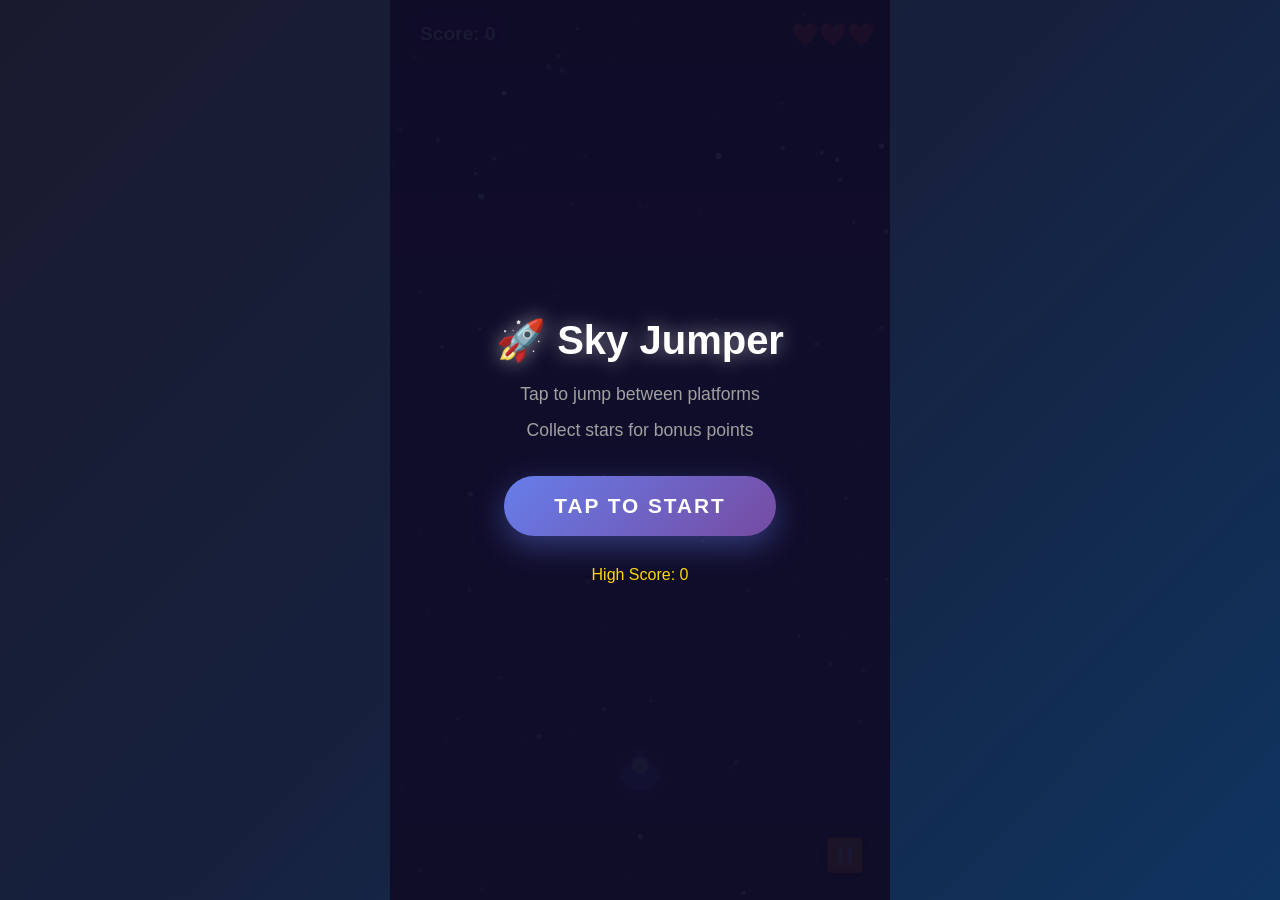
==== index.html @ 32a6c3a4 "Add Sky Jumper mobile game A fun HTML5 platformer game optimized for mobile: - Tap to jump, double-t" ====
<!DOCTYPE html>
<html lang="en">
<head>
    <meta charset="UTF-8">
    <meta name="viewport" content="width=device-width, initial-scale=1.0, user-scalable=no, maximum-scale=1.0">
    <meta name="apple-mobile-web-app-capable" content="yes">
    <meta name="mobile-web-app-capable" content="yes">
    <title>Sky Jumper - Mobile Game</title>
    <link rel="stylesheet" href="style.css">
</head>
<body>
    <div id="game-container">
        <canvas id="gameCanvas"></canvas>

        <div id="start-screen" class="screen">
            <h1>🚀 Sky Jumper</h1>
            <p>Tap to jump between platforms</p>
            <p>Collect stars for bonus points</p>
            <button id="start-btn">TAP TO START</button>
            <div class="high-score">High Score: <span id="high-score-display">0</span></div>
        </div>

        <div id="game-over-screen" class="screen hidden">
            <h1>Game Over</h1>
            <p>Score: <span id="final-score">0</span></p>
            <p>Best: <span id="best-score">0</span></p>
            <button id="restart-btn">PLAY AGAIN</button>
        </div>

        <div id="hud">
            <div id="score">Score: 0</div>
            <div id="lives">❤️❤️❤️</div>
        </div>

        <div id="pause-btn">⏸️</div>

        <div id="pause-screen" class="screen hidden">
            <h1>Paused</h1>
            <button id="resume-btn">RESUME</button>
        </div>
    </div>

    <script src="game.js"></script>
</body>
</html>
---- style.css ----
* {
    margin: 0;
    padding: 0;
    box-sizing: border-box;
    -webkit-tap-highlight-color: transparent;
}

body {
    font-family: 'Segoe UI', Tahoma, Geneva, Verdana, sans-serif;
    background: linear-gradient(135deg, #1a1a2e 0%, #16213e 50%, #0f3460 100%);
    min-height: 100vh;
    overflow: hidden;
    touch-action: manipulation;
}

#game-container {
    position: relative;
    width: 100vw;
    height: 100vh;
    max-width: 500px;
    margin: 0 auto;
    overflow: hidden;
}

#gameCanvas {
    display: block;
    width: 100%;
    height: 100%;
    background: linear-gradient(180deg, #0f0c29 0%, #302b63 50%, #24243e 100%);
}

.screen {
    position: absolute;
    top: 0;
    left: 0;
    width: 100%;
    height: 100%;
    display: flex;
    flex-direction: column;
    justify-content: center;
    align-items: center;
    background: rgba(15, 12, 41, 0.95);
    color: white;
    text-align: center;
    padding: 20px;
    z-index: 10;
}

.screen.hidden {
    display: none;
}

.screen h1 {
    font-size: 2.5rem;
    margin-bottom: 20px;
    text-shadow: 0 0 20px rgba(255, 255, 255, 0.5);
    animation: pulse 2s ease-in-out infinite;
}

@keyframes pulse {
    0%, 100% { transform: scale(1); }
    50% { transform: scale(1.05); }
}

.screen p {
    font-size: 1.1rem;
    margin-bottom: 15px;
    color: #a0a0a0;
}

.screen button {
    padding: 18px 50px;
    font-size: 1.3rem;
    font-weight: bold;
    color: white;
    background: linear-gradient(135deg, #667eea 0%, #764ba2 100%);
    border: none;
    border-radius: 50px;
    cursor: pointer;
    margin-top: 20px;
    box-shadow: 0 10px 30px rgba(102, 126, 234, 0.4);
    transition: all 0.3s ease;
    text-transform: uppercase;
    letter-spacing: 2px;
}

.screen button:hover,
.screen button:active {
    transform: translateY(-3px);
    box-shadow: 0 15px 40px rgba(102, 126, 234, 0.6);
}

.high-score {
    margin-top: 30px;
    font-size: 1rem;
    color: #ffd700;
}

#hud {
    position: absolute;
    top: 15px;
    left: 15px;
    right: 15px;
    display: flex;
    justify-content: space-between;
    align-items: center;
    color: white;
    font-size: 1.2rem;
    font-weight: bold;
    text-shadow: 2px 2px 4px rgba(0, 0, 0, 0.5);
    z-index: 5;
    pointer-events: none;
}

#score {
    background: rgba(0, 0, 0, 0.3);
    padding: 8px 15px;
    border-radius: 20px;
}

#lives {
    font-size: 1.4rem;
}

#pause-btn {
    position: absolute;
    bottom: 20px;
    right: 20px;
    font-size: 2rem;
    background: rgba(0, 0, 0, 0.4);
    border-radius: 50%;
    width: 50px;
    height: 50px;
    display: flex;
    justify-content: center;
    align-items: center;
    cursor: pointer;
    z-index: 5;
    transition: transform 0.2s;
}

#pause-btn:active {
    transform: scale(0.9);
}

#final-score,
#best-score {
    color: #ffd700;
    font-size: 1.5rem;
}

/* Stars background animation */
@keyframes twinkle {
    0%, 100% { opacity: 0.3; }
    50% { opacity: 1; }
}

/* Mobile optimizations */
@media (max-width: 500px) {
    .screen h1 {
        font-size: 2rem;
    }

    .screen button {
        padding: 15px 40px;
        font-size: 1.1rem;
    }

    #hud {
        font-size: 1rem;
    }
}

/* Landscape warning */
@media (orientation: landscape) and (max-height: 500px) {
    body::after {
        content: "Please rotate your device to portrait mode";
        position: fixed;
        top: 0;
        left: 0;
        width: 100%;
        height: 100%;
        background: #1a1a2e;
        color: white;
        display: flex;
        justify-content: center;
        align-items: center;
        font-size: 1.2rem;
        text-align: center;
        padding: 20px;
        z-index: 9999;
    }
}
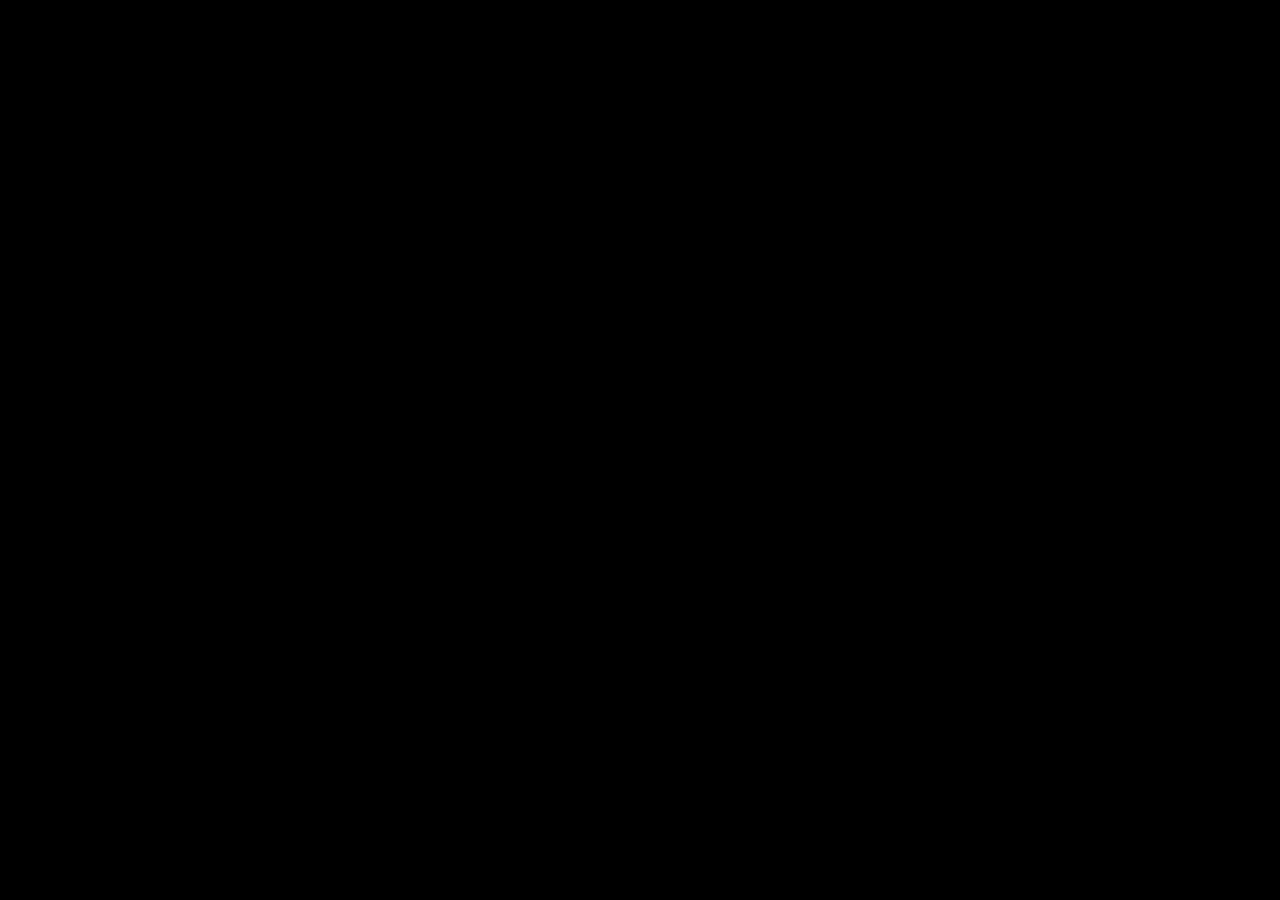
==== commit 95adb498: "Replace with Phaser 3 game engine version - Rebuilt game using Phaser 3 framework - Arcade physics f" ====
--- a/index.html
+++ b/index.html
@@ -2,44 +2,17 @@
 <html lang="en">
 <head>
     <meta charset="UTF-8">
-    <meta name="viewport" content="width=device-width, initial-scale=1.0, user-scalable=no, maximum-scale=1.0">
+    <meta name="viewport" content="width=device-width, initial-scale=1.0, user-scalable=no">
     <meta name="apple-mobile-web-app-capable" content="yes">
-    <meta name="mobile-web-app-capable" content="yes">
-    <title>Sky Jumper - Mobile Game</title>
-    <link rel="stylesheet" href="style.css">
+    <title>Space Runner</title>
+    <script src="https://cdn.jsdelivr.net/npm/phaser@3.60.0/dist/phaser.min.js"></script>
+    <style>
+        * { margin: 0; padding: 0; }
+        body { background: #000; display: flex; justify-content: center; align-items: center; min-height: 100vh; }
+        canvas { max-width: 100%; max-height: 100vh; }
+    </style>
 </head>
 <body>
-    <div id="game-container">
-        <canvas id="gameCanvas"></canvas>
-
-        <div id="start-screen" class="screen">
-            <h1>🚀 Sky Jumper</h1>
-            <p>Tap to jump between platforms</p>
-            <p>Collect stars for bonus points</p>
-            <button id="start-btn">TAP TO START</button>
-            <div class="high-score">High Score: <span id="high-score-display">0</span></div>
-        </div>
-
-        <div id="game-over-screen" class="screen hidden">
-            <h1>Game Over</h1>
-            <p>Score: <span id="final-score">0</span></p>
-            <p>Best: <span id="best-score">0</span></p>
-            <button id="restart-btn">PLAY AGAIN</button>
-        </div>
-
-        <div id="hud">
-            <div id="score">Score: 0</div>
-            <div id="lives">❤️❤️❤️</div>
-        </div>
-
-        <div id="pause-btn">⏸️</div>
-
-        <div id="pause-screen" class="screen hidden">
-            <h1>Paused</h1>
-            <button id="resume-btn">RESUME</button>
-        </div>
-    </div>
-
     <script src="game.js"></script>
 </body>
 </html>
